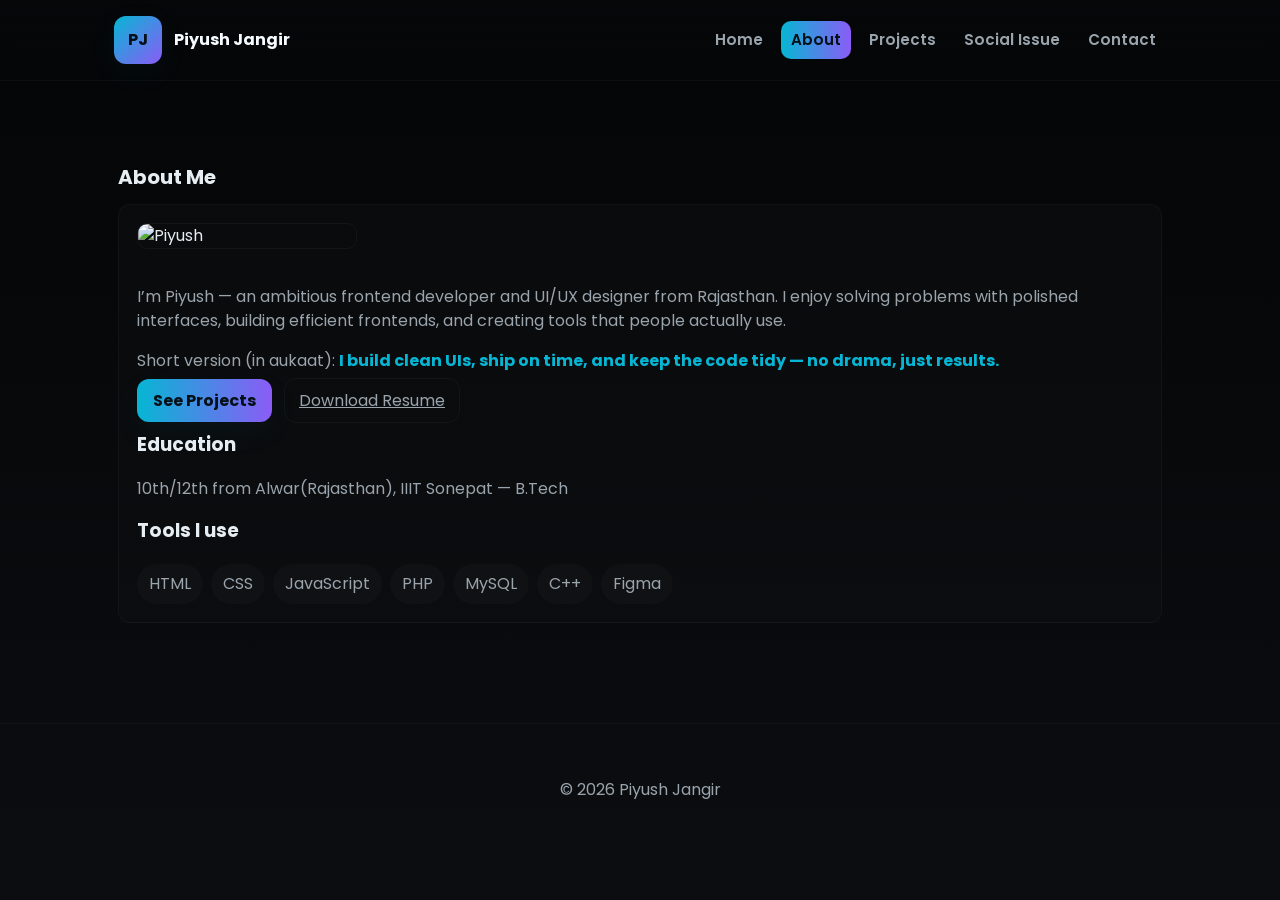
==== about.html @ 9c388cb8 "Add files via upload" ====
<!doctype html>
<html lang="en">
<head>
  <meta charset="utf-8" />
  <meta name="viewport" content="width=device-width,initial-scale=1" />
  <title>About — Piyush Jangir</title>
  <link rel="stylesheet" href="style.css">
</head>
<body>
  <header>
    <div class="navbar">
      <div class="logo">
        <div class="brand">PJ</div>
        <div class="brand-text">Piyush Jangir</div>
      </div>
      <nav class="nav-links">
        <a href="index.html">Home</a>
        <a href="about.html">About</a>
        <a href="projects.html">Projects</a>
        <a href="social-issue.html">Social Issue</a>
        <a href="contact.html">Contact</a>
      </nav>
    </div>
  </header>

  <main class="container">
    <section class="section reveal">
      <h2>About Me</h2>
      <div class="card" style="margin-top:12px">
        <div style="display:flex;gap:20px;align-items:flex-start;flex-wrap:wrap">
          <img src="assets/profile.jpg" alt="Piyush" style="width:220px;border-radius:10px;border:1px solid rgba(255,255,255,0.04)">
          <div>
            <p style="color:var(--muted)">
              I’m Piyush — an ambitious frontend developer and UI/UX designer from Rajasthan. I enjoy solving problems with polished interfaces, building efficient frontends, and creating tools that people actually use. 
            </p>
            <p style="margin-top:8px;color:var(--muted)">
              Short version (in aukaat): <strong style="color:var(--accent)">I build clean UIs, ship on time, and keep the code tidy — no drama, just results.</strong>
            </p>

            <div style="margin-top:12px">
              <a class="btn" href="projects.html">See Projects</a>
              <a class="btn-outline" href="assets/resume.pdf" download style="margin-left:8px">Download Resume</a>
            </div>
          </div>
        </div>

        <h3 style="margin-top:18px">Education</h3>
        <p style="color:var(--muted)">10th/12th from Alwar(Rajasthan), IIIT Sonepat — B.Tech</p>

        <h3 style="margin-top:12px">Tools I use</h3>
        <div class="skills" style="margin-top:8px">
          <div class="skill">HTML</div>
          <div class="skill">CSS</div>
          <div class="skill">JavaScript</div>
          <div class="skill">PHP</div>
          <div class="skill">MySQL</div>
          <div class="skill">C++</div>
          <div class="skill">Figma</div>
        </div>

      </div>
    </section>
  </main>

  <footer>
    <div class="container">
      © <span id="year-about"></span> Piyush Jangir
    </div>
  </footer>

  <script src="script.js"></script>
  <script>document.getElementById('year-about').textContent = new Date().getFullYear();</script>
</body>
</html>
---- style.css ----
/* style.css - Dark/palette aesthetic with smooth reveal animations */
@import url('https://fonts.googleapis.com/css2?family=Poppins:wght@300;400;600;700&display=swap');

:root{
  --bg:#050609;
  --panel:#0f1720;
  --muted:#9aa4ad;
  --accent:#06b6d4;
  --accent-2:#8b5cf6;
  --glass: rgba(255,255,255,0.03);
  --card-radius:14px;
  --max-w:1100px;
}

/* Reset + base */
*{box-sizing:border-box}
html,body{height:100%}
body{
  margin:0;
  background: linear-gradient(180deg,#040506 0%, #0b0d10 100%);
  color: #e6eef3;
  font-family: 'Poppins', sans-serif;
  -webkit-font-smoothing:antialiased;
  -moz-osx-font-smoothing:grayscale;
  line-height:1.5;
  scroll-behavior:smooth;
}

.container{
  max-width:var(--max-w);
  margin:0 auto;
  padding:28px;
}

/* Header / nav */
header{
  position:sticky;
  top:0;
  z-index:40;
  padding:10px 0;
  backdrop-filter: blur(6px);
  background: linear-gradient(180deg, rgba(6,8,10,0.72), rgba(6,8,10,0.28));
  border-bottom:1px solid rgba(255,255,255,0.03);
}

.navbar{
  max-width:var(--max-w);
  margin:0 auto;
  display:flex;
  justify-content:space-between;
  align-items:center;
  gap:12px;
  padding:6px 24px;
}

.logo {
  display:flex;align-items:center;gap:12px;
}
.brand{
  width:48px;height:48px;border-radius:12px;
  background: linear-gradient(135deg,var(--accent),var(--accent-2));
  display:flex;align-items:center;justify-content:center;
  font-weight:700;color:#041018;box-shadow:0 8px 30px rgba(6,182,212,0.06);
}
.brand-text{font-weight:700;font-size:1rem;color:#f6fbff}

/* nav links */
.nav-links{display:flex;gap:8px;align-items:center}
.nav-links a{
  color:var(--muted);
  text-decoration:none;padding:8px 10px;border-radius:10px;
  transition:all .18s ease;
  font-weight:600;font-size:0.95rem;
}
.nav-links a:hover{color:#fff;background:rgba(255,255,255,0.03)}
.nav-links a.active{color:#041018;background:linear-gradient(90deg,var(--accent),var(--accent-2))}

/* Hero */
.hero{
  display:flex;gap:28px;align-items:center;padding:44px 0;flex-wrap:wrap;
}
.profile-card{
  width:320px;background:linear-gradient(180deg, rgba(255,255,255,0.02), rgba(255,255,255,0.01));
  border-radius:var(--card-radius);padding:16px;border:1px solid rgba(255,255,255,0.04);
  box-shadow: 0 12px 40px rgba(3,5,7,0.7);
}
.profile-pic{
  width:100%;height:320px;object-fit:cover;border-radius:10px;margin-bottom:12px;border:1px solid rgba(255,255,255,0.04);
}
.badges{display:flex;gap:8px;flex-wrap:wrap}
.badge{
  padding:6px 10px;border-radius:999px;background:rgba(255,255,255,0.02);color:var(--muted);font-size:0.82rem;
}

/* intro */
.intro{flex:1;min-width:300px}
.title{
  font-size:2.2rem;font-weight:800;margin-bottom:8px;letter-spacing:-0.4px;
}
.tagline{color:var(--accent);font-weight:700;margin-bottom:12px}
.lead{color:var(--muted);max-width:70ch;margin-bottom:18px}

/* CTA */
.cta-row{display:flex;gap:12px;align-items:center}
.btn{
  background:linear-gradient(90deg,var(--accent),var(--accent-2));
  color:#041018;padding:10px 16px;border-radius:12px;text-decoration:none;font-weight:700;
  box-shadow:0 10px 30px rgba(8,146,181,0.06);transition:transform .16s;
}
.btn:hover{transform:translateY(-4px)}
.btn-outline{
  background:transparent;border:1px solid rgba(255,255,255,0.04);padding:10px 14px;border-radius:12px;color:var(--muted);
}

/* Sections */
.section{padding:36px 0}
.section h2{font-size:1.25rem;margin-bottom:10px}
.card{
  background:linear-gradient(180deg, rgba(255,255,255,0.02), rgba(255,255,255,0.01));
  border-radius:12px;padding:18px;border:1px solid rgba(255,255,255,0.03);
}

/* projects */
.projects-grid{display:grid;grid-template-columns:repeat(auto-fit,minmax(260px,1fr));gap:18px}
.project{
  padding:16px;border-radius:12px;background:linear-gradient(180deg, rgba(255,255,255,0.02), rgba(255,255,255,0.00));
  transition:transform .25s ease, box-shadow .25s;
  border:1px solid rgba(255,255,255,0.03);
}
.project:hover{transform:translateY(-8px);box-shadow:0 20px 48px rgba(2,4,6,0.6);}
.project h3{margin:4px 0 8px;font-size:1.05rem}
.tech{color:var(--muted);font-size:0.86rem;margin-bottom:8px}
.project .links{display:flex;gap:8px;flex-wrap:wrap}

/* about lists */
.skills{display:flex;gap:8px;flex-wrap:wrap}
.skill{background:rgba(255,255,255,0.02);padding:8px 12px;border-radius:999px;color:var(--muted)}

/* social issue */
.issue-grid{display:grid;grid-template-columns:1fr 420px;gap:18px;align-items:start}
.stat{display:flex;gap:12px;align-items:center;padding:12px;border-radius:10px;background:rgba(255,255,255,0.02);margin-bottom:10px}
.chart-wrap{background:rgba(255,255,255,0.02);padding:12px;border-radius:10px}

/* contact */
.contact-grid{display:grid;grid-template-columns:1fr 420px;gap:18px}
.form-field{margin-top:10px}
label{display:block;color:var(--muted);font-size:0.86rem;margin-bottom:6px}
input,textarea,select{
  width:100%;padding:12px;background:transparent;border:1px solid rgba(255,255,255,0.06);color:inherit;border-radius:8px;
}
textarea{min-height:140px;resize:vertical}
small{color:var(--muted)}

/* footer */
footer{padding:26px 0;color:var(--muted);text-align:center;border-top:1px solid rgba(255,255,255,0.03);margin-top:36px}

/* reveal animations */
.reveal{opacity:0;transform:translateY(18px);transition:opacity .6s ease, transform .6s ease}
.reveal.show{opacity:1;transform:none}

/* responsive adjustments */
@media(max-width:1100px){
  .container{padding:18px}
  .navbar{padding:6px 12px}
}
@media(max-width:980px){
  .issue-grid,.contact-grid{grid-template-columns:1fr}
  .profile-pic{height:300px}
}
@media(max-width:720px){
  .navbar{flex-direction:column;align-items:flex-start;gap:8px}
  .hero{padding:20px 0}
  .title{font-size:1.8rem}
  .brand-text{display:none}
}
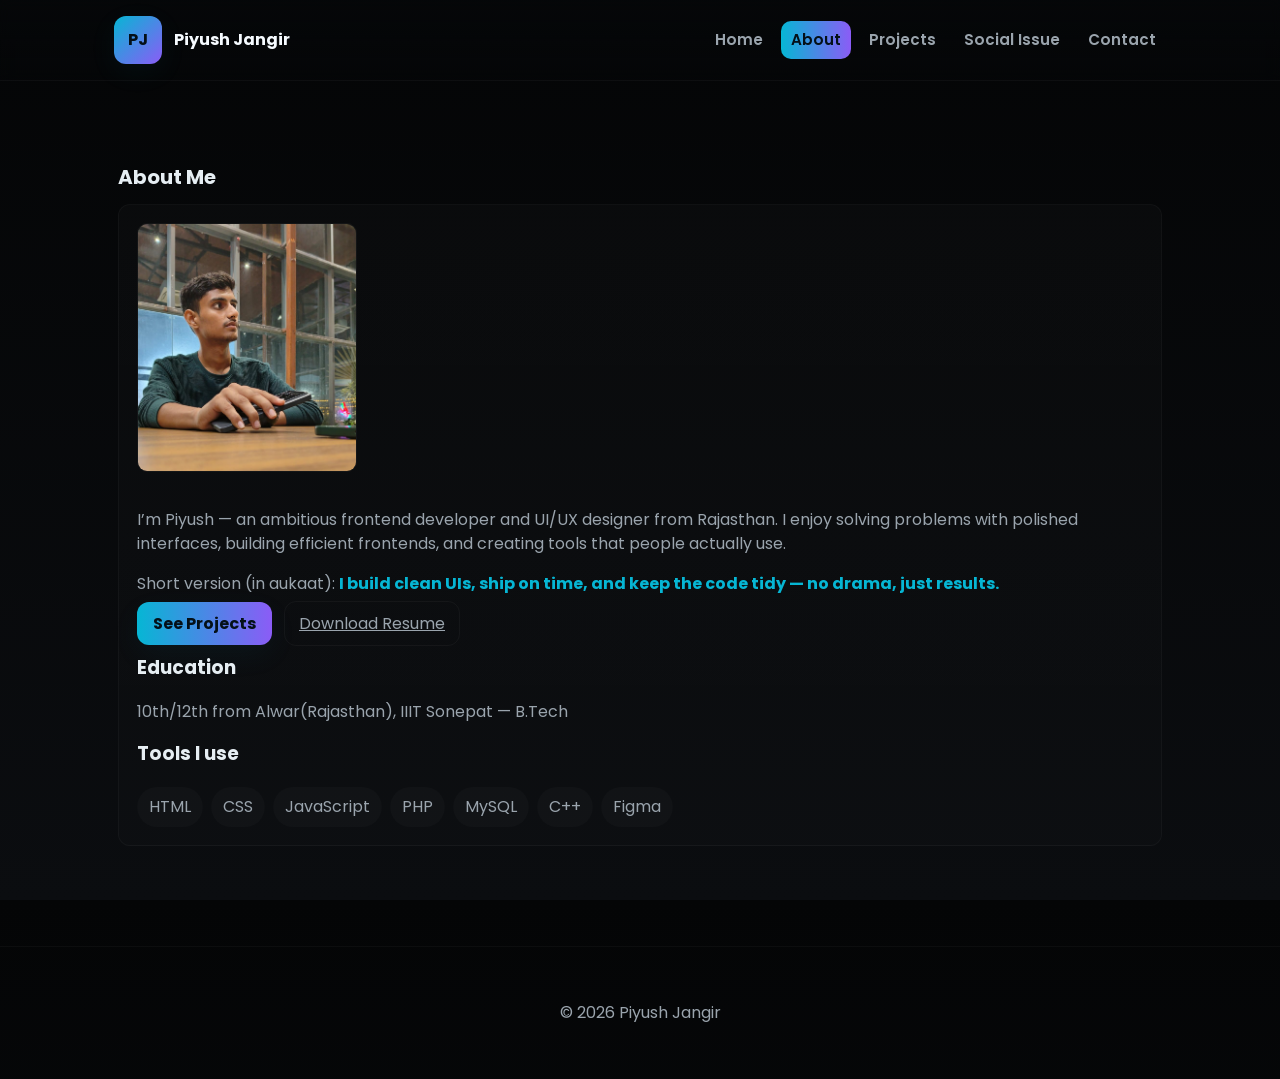
==== commit 03c59f7e: "Update about.html" ====
--- a/about.html
+++ b/about.html
@@ -28,7 +28,7 @@
       <h2>About Me</h2>
       <div class="card" style="margin-top:12px">
         <div style="display:flex;gap:20px;align-items:flex-start;flex-wrap:wrap">
-          <img src="assets/profile.jpg" alt="Piyush" style="width:220px;border-radius:10px;border:1px solid rgba(255,255,255,0.04)">
+          <img src="Assets/profile.jpg" alt="Piyush" style="width:220px;border-radius:10px;border:1px solid rgba(255,255,255,0.04)">
           <div>
             <p style="color:var(--muted)">
               I’m Piyush — an ambitious frontend developer and UI/UX designer from Rajasthan. I enjoy solving problems with polished interfaces, building efficient frontends, and creating tools that people actually use. 
@@ -72,3 +72,4 @@
   <script>document.getElementById('year-about').textContent = new Date().getFullYear();</script>
 </body>
 </html>
+
